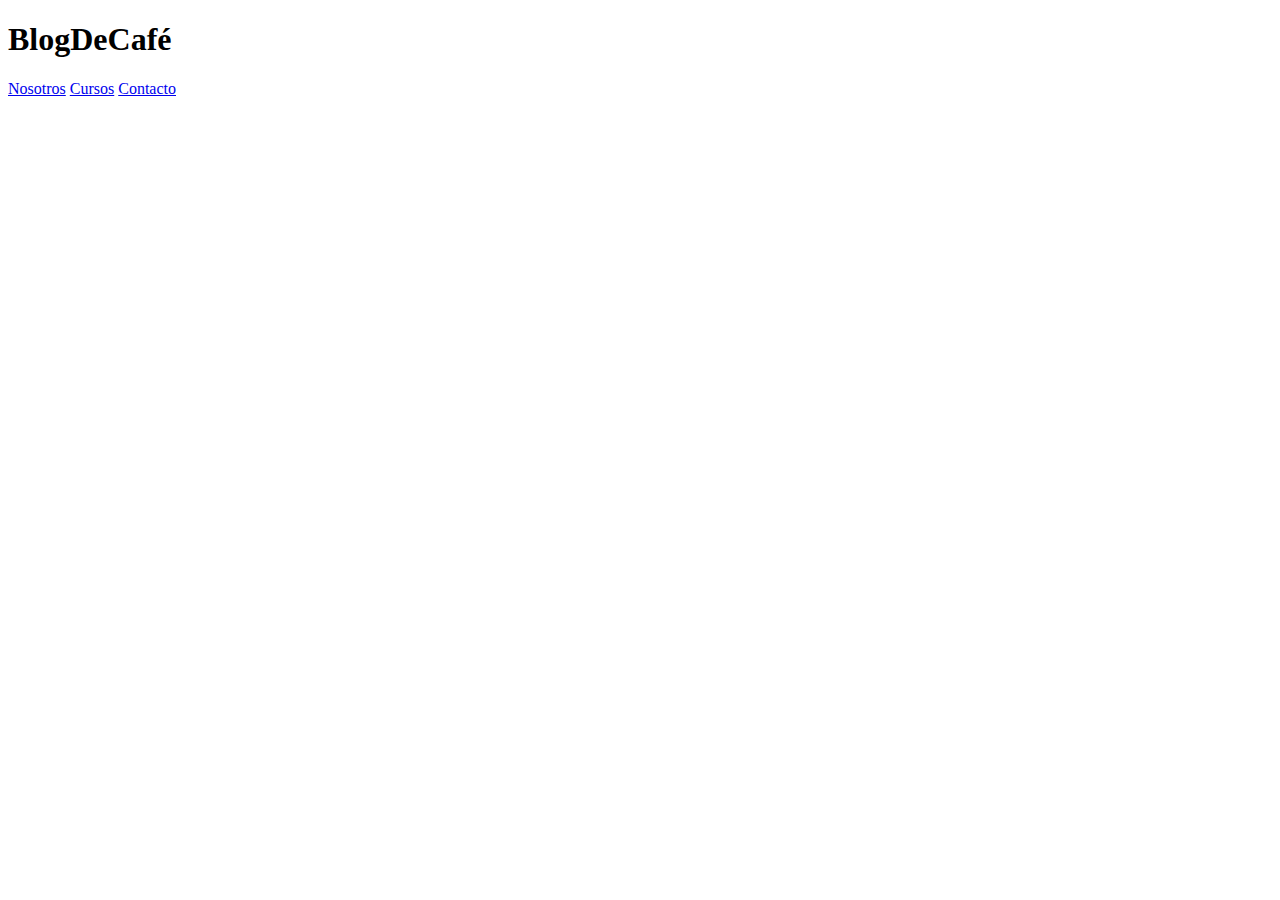
==== blogcafe/index.html @ f25bff40 "Empezammos este proyecto de Cafe Udemy" ====
<!DOCTYPE html>
<html lang="en">
<head>
    <meta charset="UTF-8">
    <meta name="viewport" content="width=device-width, initial-scale=1.0">
    <meta http-equiv="X-UA-Compatible" content="ie=edge">
    <title>Blog de Café</title>

    <link rel="stylesheet" href="css/style.css">
</head>
<body>

    <h1>BlogDeCafé</h1>

    <nav class="navegacion">
        <a href="#">Nosotros</a>
        <a href="#">Cursos</a>
        <a href="#">Contacto</a>
    </nav>
    
</body>
</html>
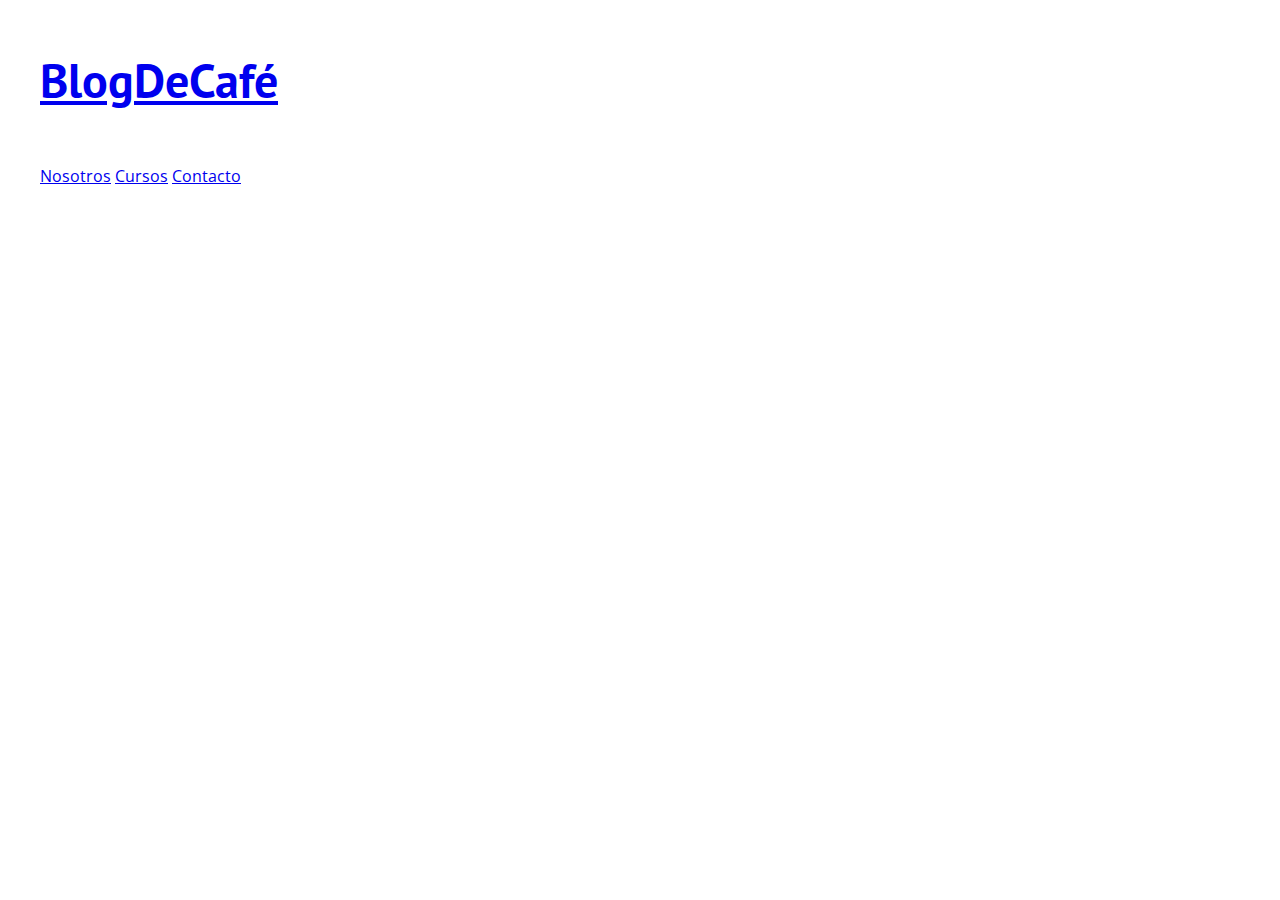
==== commit 9b87da6c: "Avanzando index.html parte header." ====
--- a/blogcafe/index.html
+++ b/blogcafe/index.html
@@ -5,18 +5,26 @@
     <meta name="viewport" content="width=device-width, initial-scale=1.0">
     <meta http-equiv="X-UA-Compatible" content="ie=edge">
     <title>Blog de Café</title>
-
+    <link href="https://fonts.googleapis.com/css2?family=Open+Sans&family=PT+Sans:wght@400;700&display=swap" rel="stylesheet"> 
+    <link rel="stylesheet" href="css/normalize.css.css">
     <link rel="stylesheet" href="css/style.css">
 </head>
 <body>
-
-    <h1>BlogDeCafé</h1>
-
-    <nav class="navegacion">
-        <a href="#">Nosotros</a>
-        <a href="#">Cursos</a>
-        <a href="#">Contacto</a>
-    </nav>
+    <header class="site-header">
+        <div class="contenedor">
+            <div class="barra">
+                <a href="/">
+                    <h1>Blog<span>DeCafé</span></h1>
+                </a>
+                <div class="navegacion">
+                    <a href="nosotros.html">Nosotros</a>
+                    <a href="cursos.html">Cursos</a>
+                    <a href="contacto.html">Contacto</a>
+                </div>
+            </div>    
+        </div>
+    </header>
+   
     
 </body>
 </html>--- a/blogcafe/css/style.css
+++ b/blogcafe/css/style.css
@@ -0,0 +1,61 @@
+html
+ {
+    box-sizing: border-box;
+    font-size: 62.5%;   /*10px = 1rem*/ 
+ }
+
+  *, *:before, *:after{
+    box-sizing: inherit;
+  }
+
+  body
+  {
+    font-family: 'Open Sans', sans-serif;
+    font-size: 1.6rem;
+    line-height: 2;
+  }
+
+  h1, h2, h3, h4
+  {
+    font-family: 'PT Sans', sans-serif;
+  }
+
+  h1
+  {
+    font-size: 4.8rem;
+  }
+
+  h2
+  {
+    font-size: 4rem;
+  }
+
+  h3
+  {
+    font-size: 3.2rem;
+  }
+
+  h4
+  {
+    font-size: 2.8rem;
+  }
+
+  img
+  {
+      max-width: 100%;
+  }
+
+
+  /* Utilidades */
+
+  .contenedor
+  {
+      max-width: 120rem;
+      margin: 0 auto;
+  }
+
+  .centrar-texto
+  {
+      text-align: center;
+  }
+
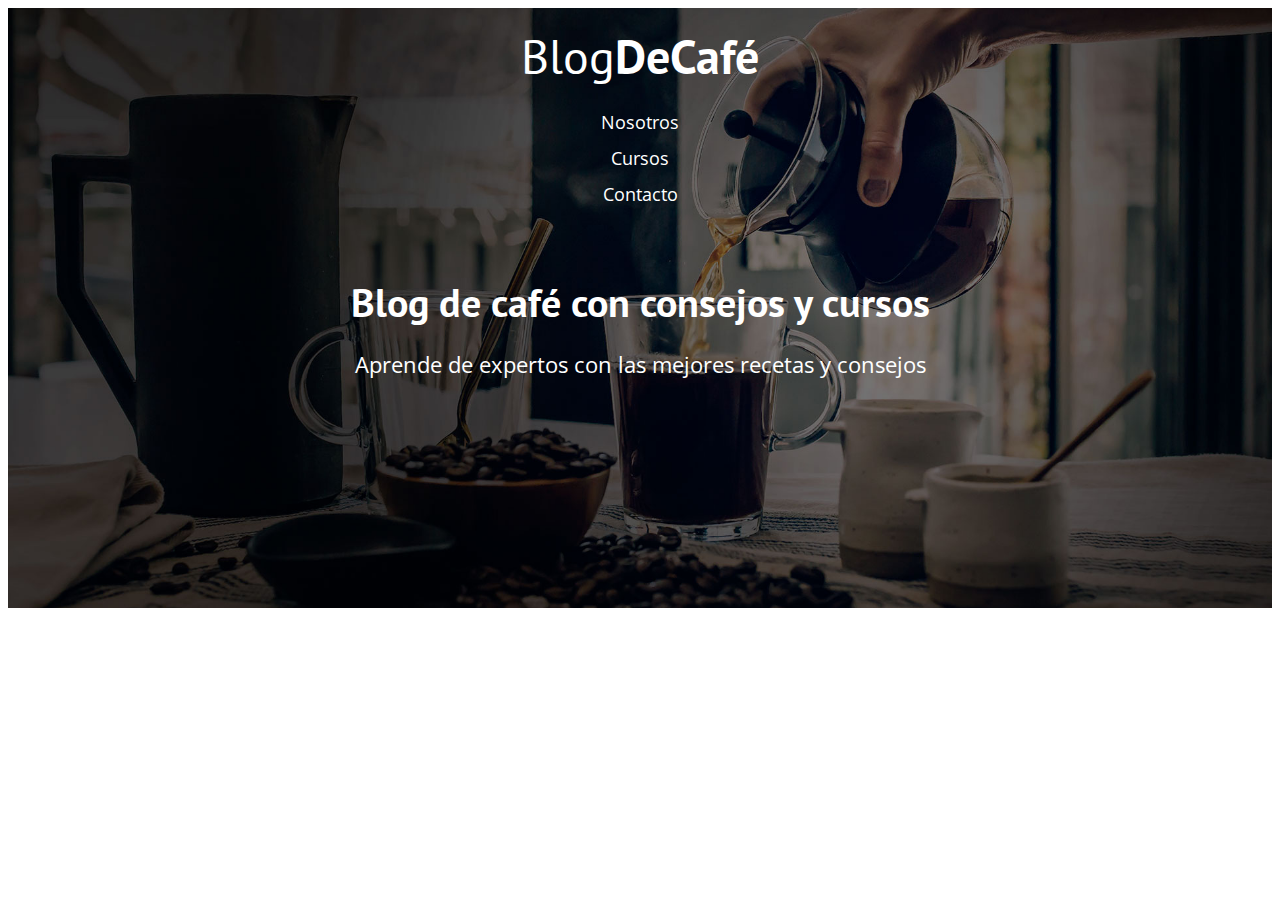
==== commit b834f86f: "Avanzamos el header de index, agregamos imagen de fondo, centralizamos texto, navegador, siguiente p" ====
--- a/blogcafe/index.html
+++ b/blogcafe/index.html
@@ -14,14 +14,20 @@
         <div class="contenedor">
             <div class="barra">
                 <a href="/">
-                    <h1>Blog<span>DeCafé</span></h1>
+                    <h1 class="no-margin">Blog<span>DeCafé</span></h1>
                 </a>
                 <div class="navegacion">
                     <a href="nosotros.html">Nosotros</a>
                     <a href="cursos.html">Cursos</a>
                     <a href="contacto.html">Contacto</a>
                 </div>
-            </div>    
+            </div>  
+            <div class="texto-header">
+                <h2 class="no-margin">
+                    Blog de café con consejos y cursos
+                </h2>
+                <p class="no-margin">Aprende de expertos con las mejores recetas y consejos</p>
+            </div>  
         </div>
     </header>
    
--- a/blogcafe/css/style.css
+++ b/blogcafe/css/style.css
@@ -59,3 +59,60 @@
       text-align: center;
   }
 
+  .no-margin
+  {
+    margin: 0;
+  }
+
+/* Header */
+
+.site-header
+{
+  background-image: url(../img/banner.jpg);
+  background-position: center center;
+  background-size: cover;
+  height: 60rem;
+}
+
+.site-header a
+{
+  color: #ffffff;
+  text-decoration: none;
+  text-align: center;
+}
+
+.site-header h1
+{
+  font-weight: 400;
+  /* text-align: center; */
+}
+
+.site-header span
+{
+  font-weight: 700;
+  
+}
+
+/* .navegacion 
+{
+  text-align: center;
+} */
+
+.navegacion a
+{
+  /* text-align: center; */
+  display: block;
+  font-size: 1.8rem;
+}
+
+.texto-header
+{
+  color: white;
+  text-align: center;
+  margin-top: 5rem;
+}
+
+.texto-header p
+{
+  font-size: 2.2rem;
+}
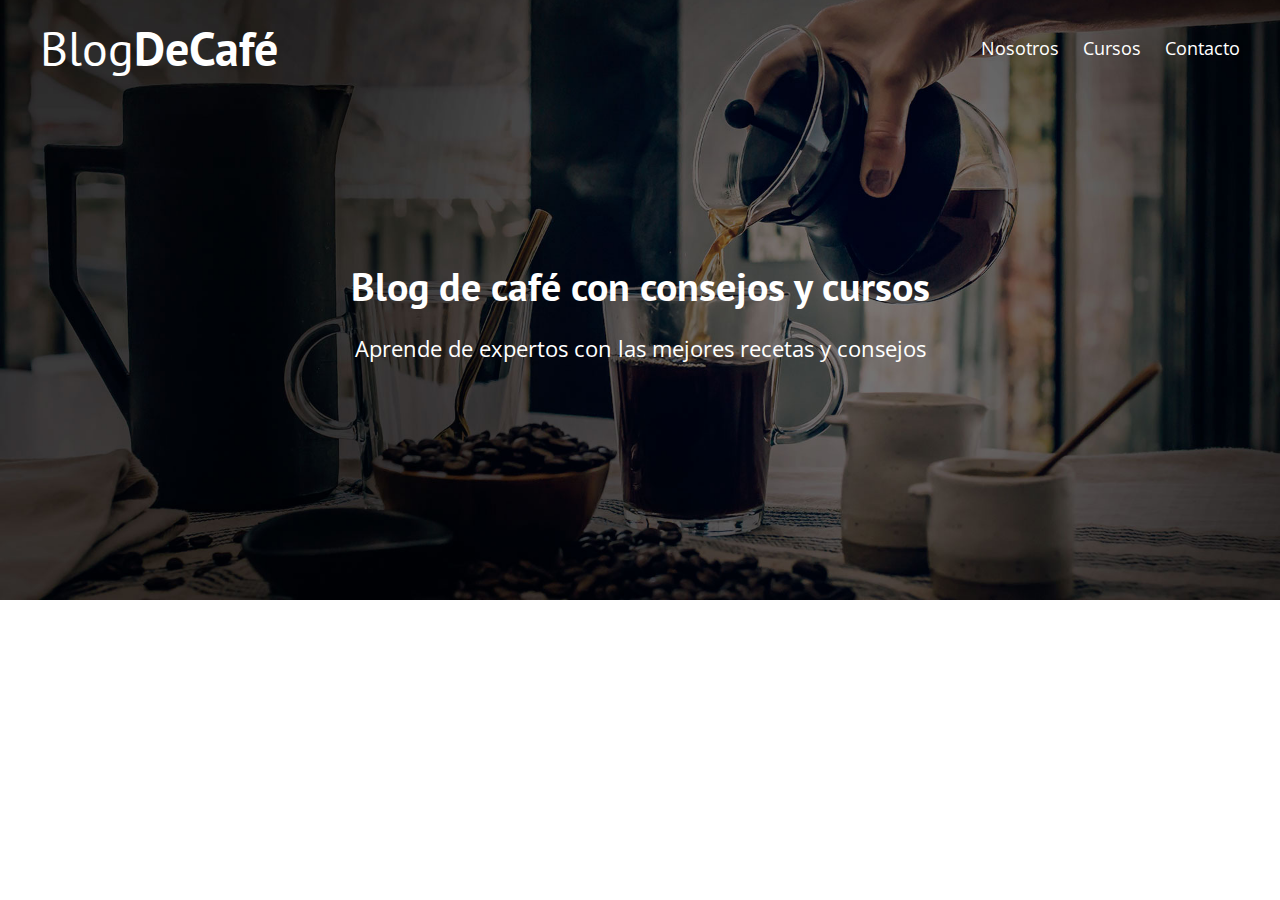
==== commit 2c8a2f2c: "Finalizamos header en index, aplicamos first mobile media query 768px." ====
--- a/blogcafe/index.html
+++ b/blogcafe/index.html
@@ -6,7 +6,7 @@
     <meta http-equiv="X-UA-Compatible" content="ie=edge">
     <title>Blog de Café</title>
     <link href="https://fonts.googleapis.com/css2?family=Open+Sans&family=PT+Sans:wght@400;700&display=swap" rel="stylesheet"> 
-    <link rel="stylesheet" href="css/normalize.css.css">
+    <link rel="stylesheet" href="css/normalize.css">
     <link rel="stylesheet" href="css/style.css">
 </head>
 <body>
--- a/blogcafe/css/style.css
+++ b/blogcafe/css/style.css
@@ -66,6 +66,25 @@
 
 /* Header */
 
+/* @media (min-width:768px) 
+{
+  .barra
+  {
+    display: flex;
+    justify-content: space-between;
+  }
+} */
+
+@media (min-width:768px) 
+{
+  .barra
+  {
+    display: flex;
+    justify-content: space-between;
+    align-items: center;
+  }
+}
+
 .site-header
 {
   background-image: url(../img/banner.jpg);
@@ -105,6 +124,20 @@
   font-size: 1.8rem;
 }
 
+@media (min-width:768px) 
+{
+  .navegacion a
+  {
+    display: inline;
+    margin-right: 2rem;
+  }
+
+  .navegacion a:last-of-type
+  {
+    margin: 0;
+  }
+}
+
 .texto-header
 {
   color: white;
@@ -112,7 +145,16 @@
   margin-top: 5rem;
 }
 
+@media (min-width:768px) 
+{
+  .texto-header
+  {
+    margin-top: 15rem;
+  }
+}
+
 .texto-header p
 {
   font-size: 2.2rem;
 }
+
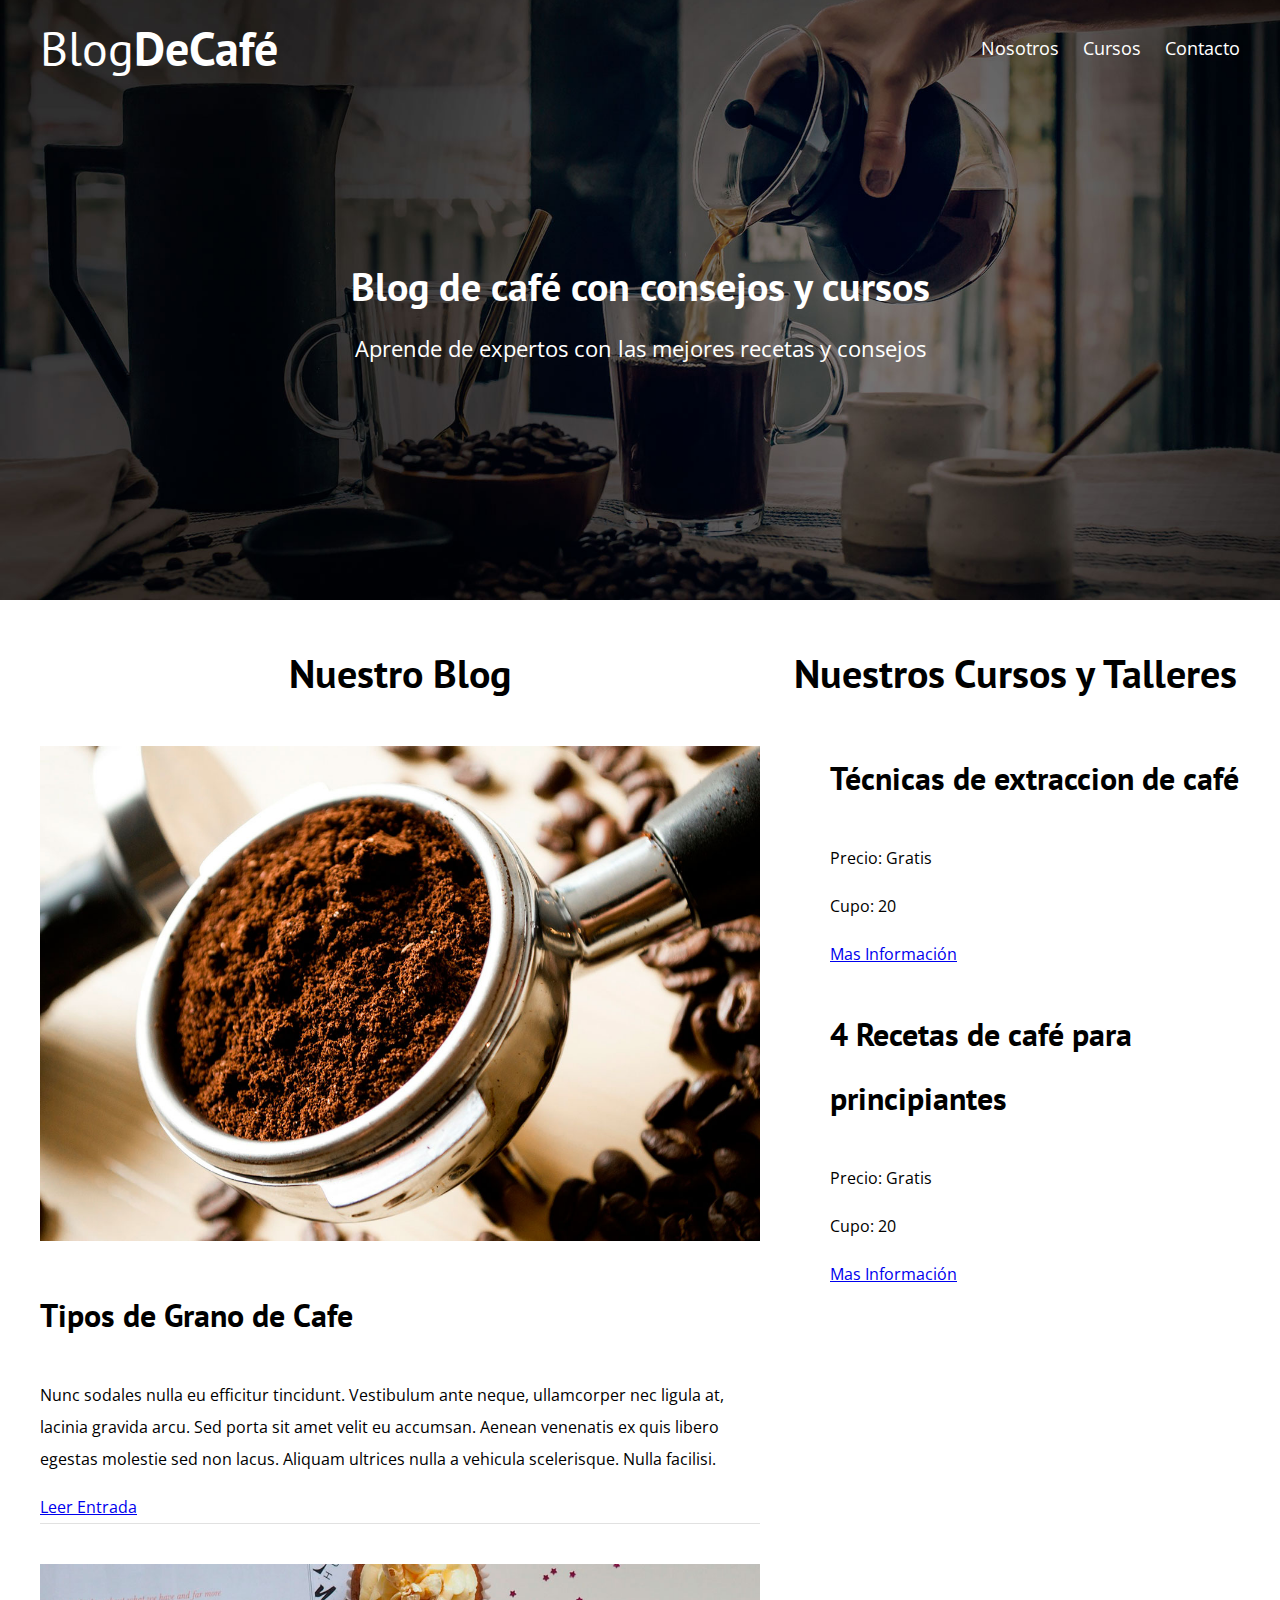
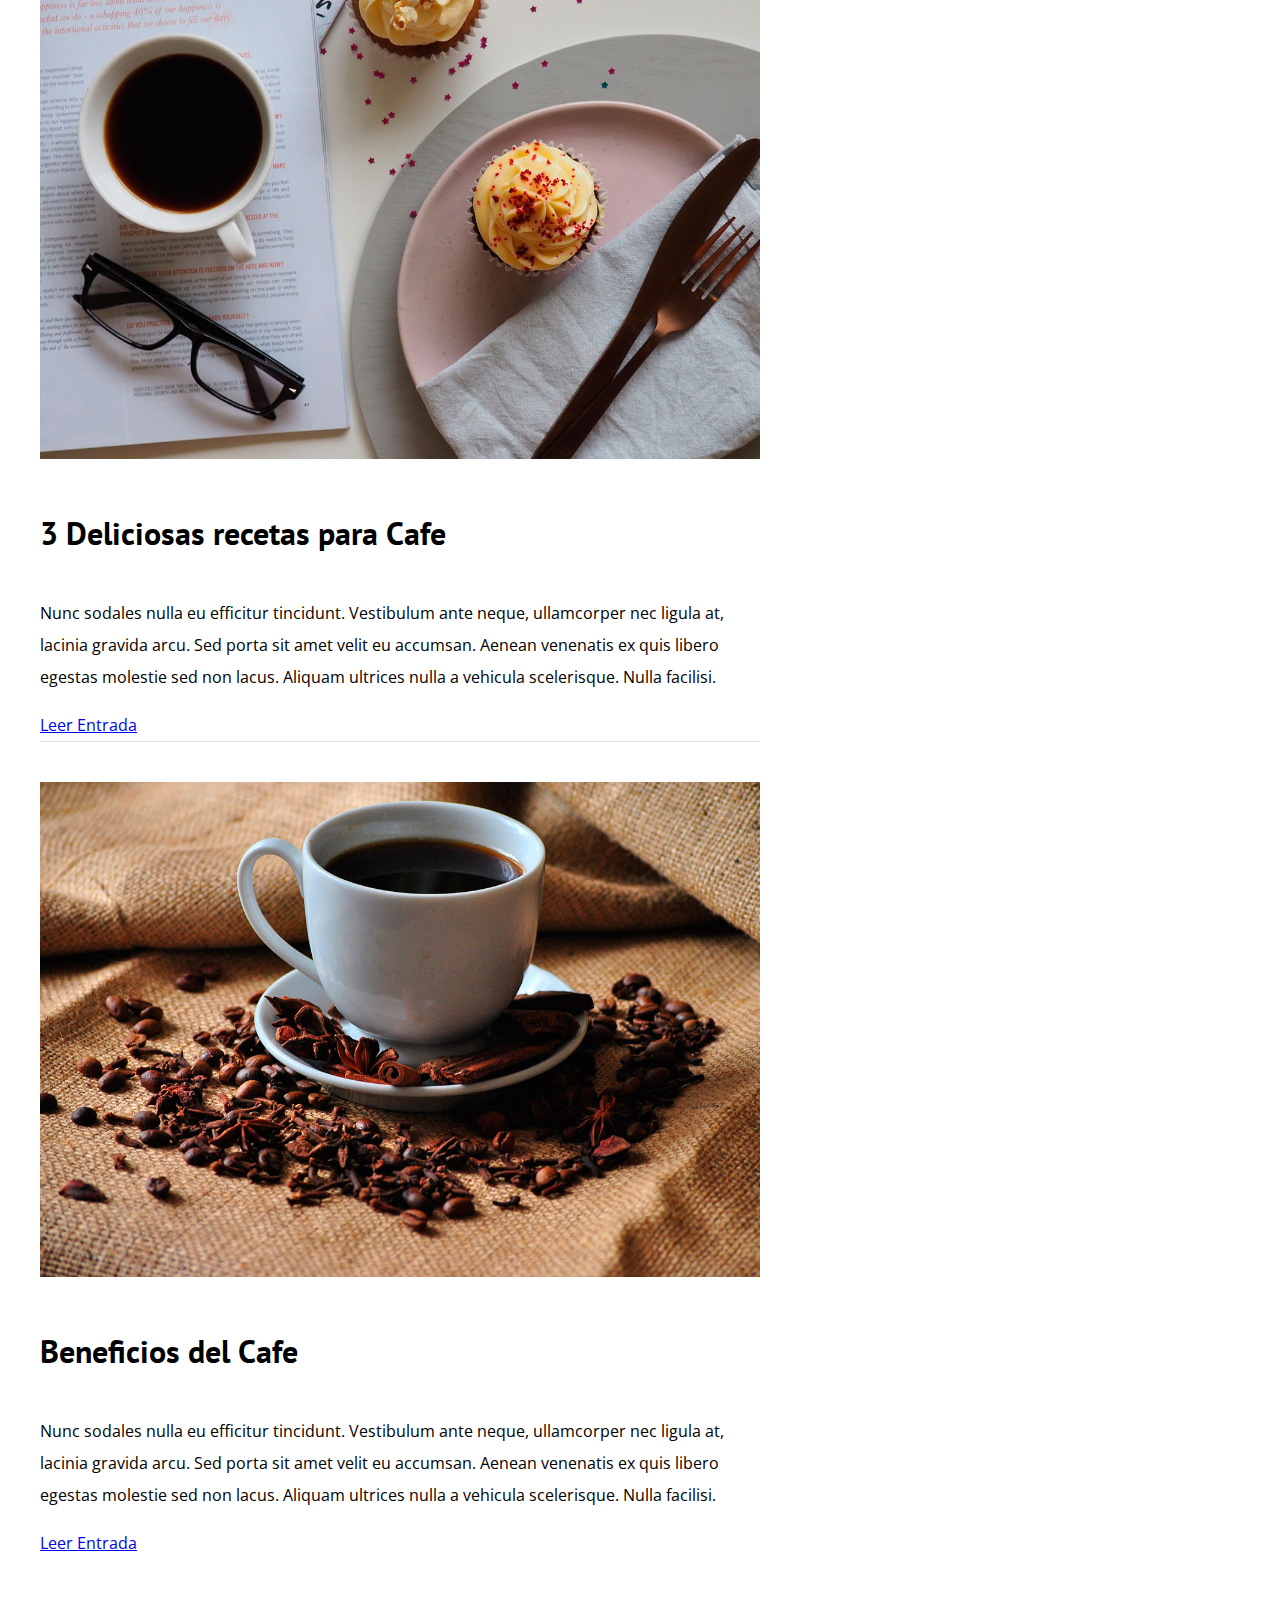
==== commit c542007a: "Trabajamos en main-index, first mobile y 768px,lado blog y aside cursos." ====
--- a/blogcafe/index.html
+++ b/blogcafe/index.html
@@ -31,6 +31,64 @@
         </div>
     </header>
    
+    <div class="contenido-principal contenedor">
+        <main class="blog">
+            <h2 class="centrar-texto">Nuestro Blog</h2>
+            <article class="entrada-blog">
+                <img src="img/blog1.jpg" alt="blog1" class="imagen">
+                <div class="contenido-blog">
+                    <h3>Tipos de Grano de Cafe</h3>
+                    <p>
+                        Nunc sodales nulla eu efficitur tincidunt. Vestibulum ante neque, ullamcorper nec ligula at, lacinia gravida arcu. Sed porta sit amet velit eu accumsan. Aenean venenatis ex quis libero egestas molestie sed non lacus. Aliquam ultrices nulla a vehicula scelerisque. Nulla facilisi.
+                    </p>
+                    <a href="entrada.html" class="boton boton-primario">Leer Entrada</a>
+                </div>
+            </article>
+
+            <article class="entrada-blog">
+                <img src="img/blog2.jpg" alt="blog2" class="imagen">
+                <div class="contenido-blog">
+                    <h3>3 Deliciosas recetas para Cafe</h3>
+                    <p>
+                        Nunc sodales nulla eu efficitur tincidunt. Vestibulum ante neque, ullamcorper nec ligula at, lacinia gravida arcu. Sed porta sit amet velit eu accumsan. Aenean venenatis ex quis libero egestas molestie sed non lacus. Aliquam ultrices nulla a vehicula scelerisque. Nulla facilisi.
+                    </p>
+                    <a href="entrada.html" class="boton boton-primario">Leer Entrada</a>
+                </div>
+            </article>
+
+            <article class="entrada-blog">
+                <img src="img/blog3.jpg" alt="blog3" class="imagen">
+                <div class="contenido-blog">
+                    <h3>Beneficios del Cafe</h3>
+                    <p>
+                        Nunc sodales nulla eu efficitur tincidunt. Vestibulum ante neque, ullamcorper nec ligula at, lacinia gravida arcu. Sed porta sit amet velit eu accumsan. Aenean venenatis ex quis libero egestas molestie sed non lacus. Aliquam ultrices nulla a vehicula scelerisque. Nulla facilisi.
+                    </p>
+                    <a href="entrada.html" class="boton boton-primario">Leer Entrada</a>
+                </div>
+            </article>
+        </main>
+
+        <aside class="cursos"> 
+            <h2 class="centrar-texto">Nuestros Cursos y Talleres</h2>
+            <ul class="lista-cursos">
+
+                <il class="curso">
+                    <h3>Técnicas de extraccion de café</h3>
+                    <p><span>Precio:</span>  Gratis</p>
+                    <p><span>Cupo:</span> 20</p>
+                    <a href="curso.html" class="boton boton-secundario">Mas Información</a>
+                </il>
+
+                <il class="curso">
+                    <h3>4 Recetas de café para principiantes</h3>
+                    <p><span>Precio:</span>  Gratis</p>
+                    <p><span>Cupo:</span> 20</p>
+                    <a href="curso.html" class="boton boton-secundario">Mas Información</a>
+                </il>
+
+            </ul>
+        </aside>
+    </div>
     
 </body>
 </html>--- a/blogcafe/css/style.css
+++ b/blogcafe/css/style.css
@@ -51,6 +51,7 @@
   .contenedor
   {
       max-width: 120rem;
+      width: 95%;
       margin: 0 auto;
   }
 
@@ -158,3 +159,64 @@
   font-size: 2.2rem;
 }
 
+/* Main - Blog */
+
+.contenido-principal
+{
+  display: flex;
+  flex-wrap: wrap;
+}
+/* 
+.blog
+{
+  flex: 0 0 calc(60% - 2rem);
+  
+}
+
+.cursos
+{
+  flex: 0 0 calc(40% - 2rem);
+} */
+
+.blog, .cursos
+{
+  flex: 0 0 100%;
+}
+
+.entrada-blog
+{
+  margin-bottom: 4rem;
+  border-bottom: 1px solid #e1e1e1;
+}
+
+.entrada-blog:last-of-type
+{
+  border: none;
+}
+
+.cursos
+{
+  order: -1;
+}
+
+
+
+@media (min-width:768px) 
+{
+  .contenido-principal
+  {
+    justify-content: space-between;
+  }
+
+  .blog
+  {
+    flex-basis: 60%;
+    /* order: -1; */
+  }
+
+  .cursos
+  {
+    flex-basis: calc(40% - 3rem);
+    order: +1;
+  }
+}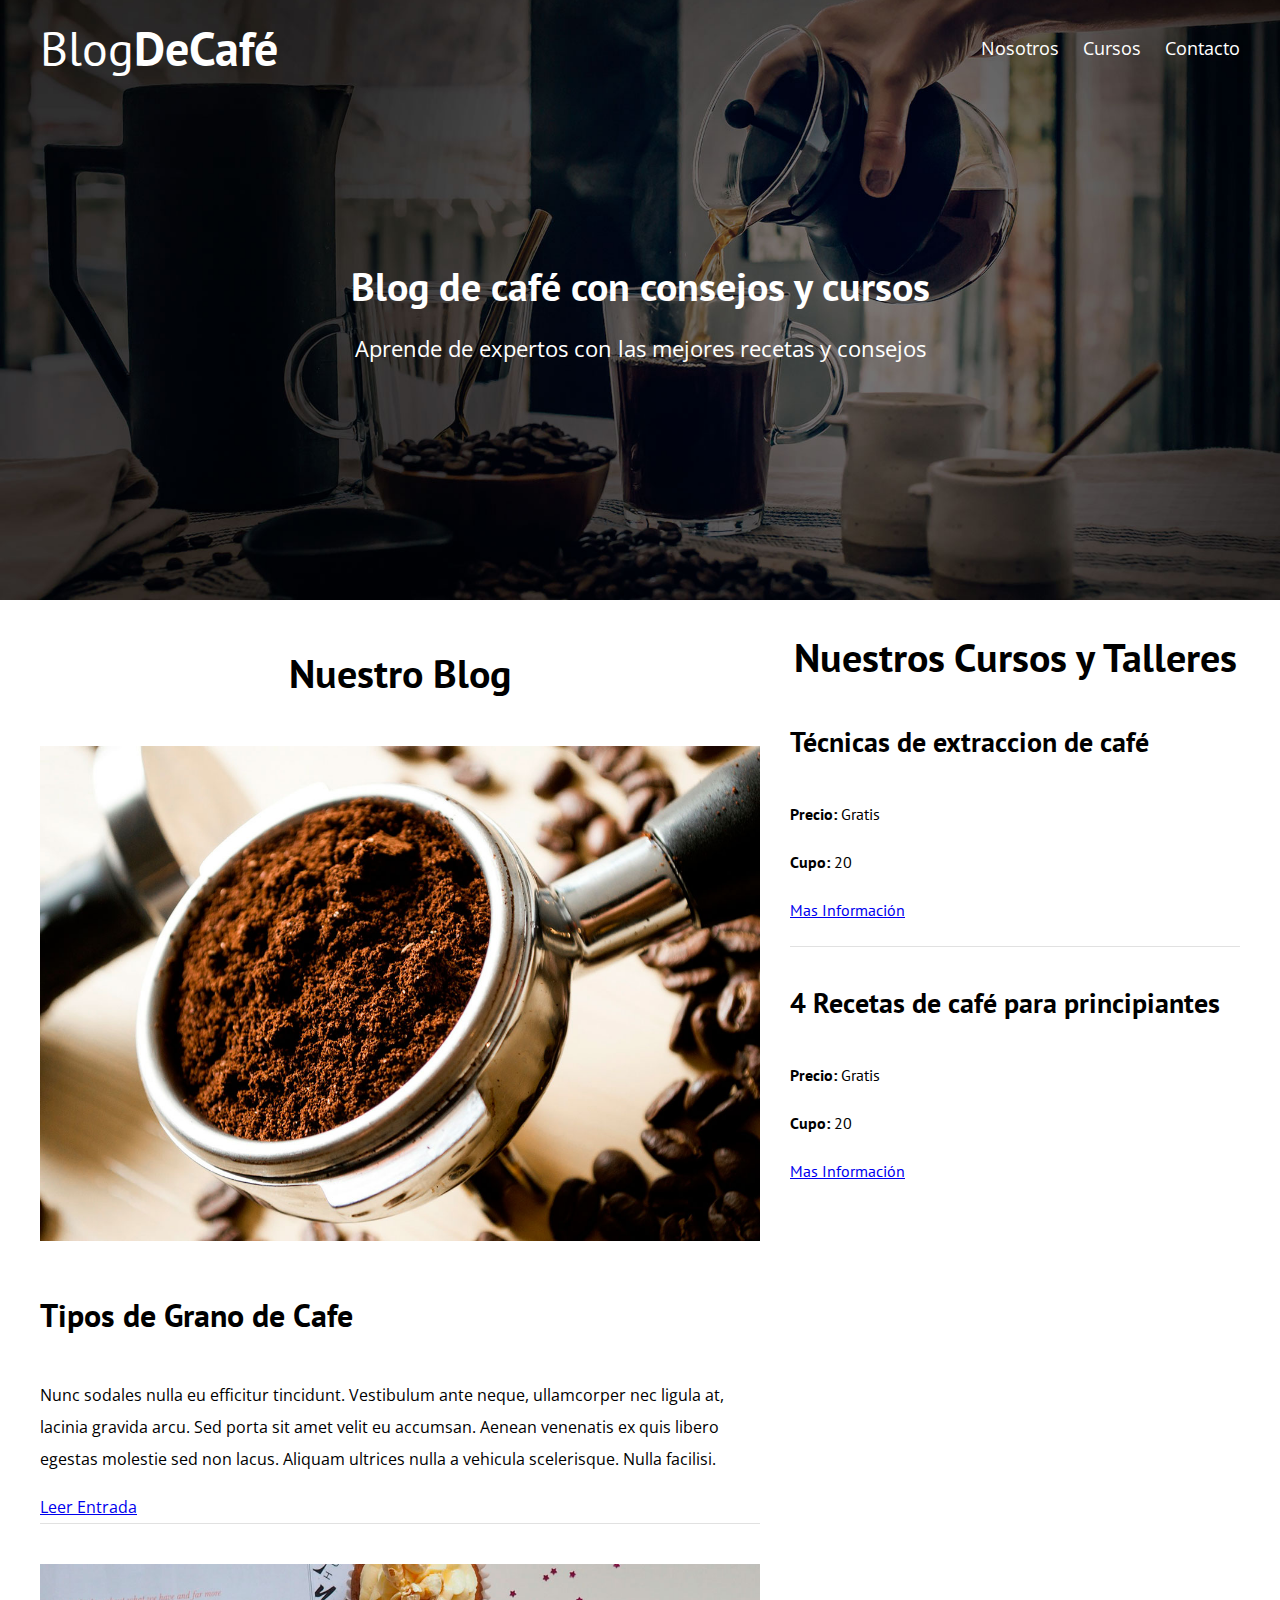
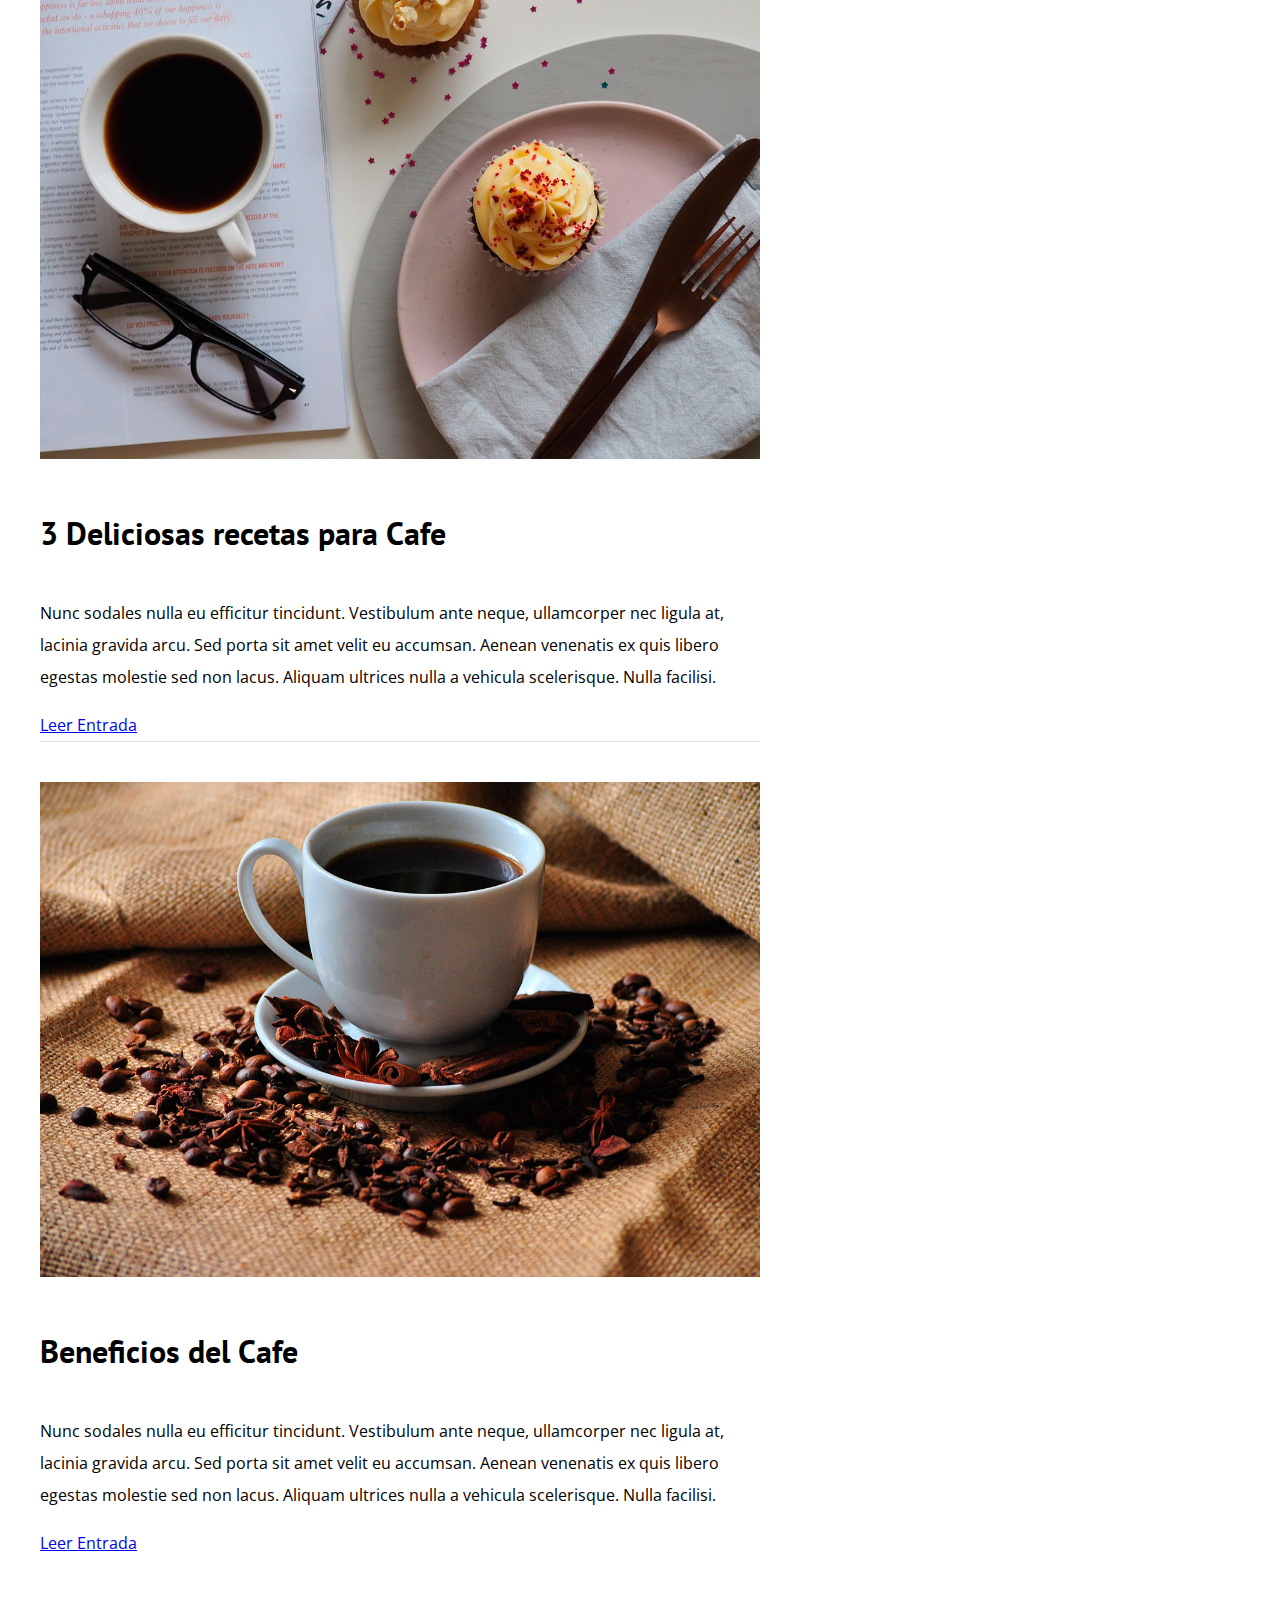
==== commit ec115fe9: "Trabajamos en la parte siderbar cursos, definicion de su estructura, pendiente los botones." ====
--- a/blogcafe/index.html
+++ b/blogcafe/index.html
@@ -72,19 +72,19 @@
             <h2 class="centrar-texto">Nuestros Cursos y Talleres</h2>
             <ul class="lista-cursos">
 
-                <il class="curso">
+                <li class="curso">
                     <h3>Técnicas de extraccion de café</h3>
-                    <p><span>Precio:</span>  Gratis</p>
-                    <p><span>Cupo:</span> 20</p>
+                    <p ><span>Precio:</span>  Gratis</p>
+                    <p ><span>Cupo:</span> 20</p>
                     <a href="curso.html" class="boton boton-secundario">Mas Información</a>
-                </il>
+                </li>
 
-                <il class="curso">
+                <li class="curso">
                     <h3>4 Recetas de café para principiantes</h3>
                     <p><span>Precio:</span>  Gratis</p>
                     <p><span>Cupo:</span> 20</p>
                     <a href="curso.html" class="boton boton-secundario">Mas Información</a>
-                </il>
+                </li>
 
             </ul>
         </aside>
--- a/blogcafe/css/style.css
+++ b/blogcafe/css/style.css
@@ -199,6 +199,11 @@
   order: -1;
 }
 
+.cursos h2
+{
+  line-height: 1.2;
+}
+
 
 
 @media (min-width:768px) 
@@ -219,4 +224,37 @@
     flex-basis: calc(40% - 3rem);
     order: +1;
   }
-}+}
+
+/* Cursos Sidebar */
+
+.lista-cursos
+{
+  padding: 0;
+  list-style: none;
+}
+
+.curso
+{
+  /* list-style: none; */
+  padding-bottom: 2rem;
+  border-bottom: 1px solid #e1e1e1;
+  font-family: 'PT Sans', sans-serif;
+}
+
+.curso:last-of-type
+{
+  border: none;
+}
+
+.curso span
+{
+  font-weight: 700;
+}
+
+.curso h3
+{
+  font-size: 2.8rem;
+}
+
+
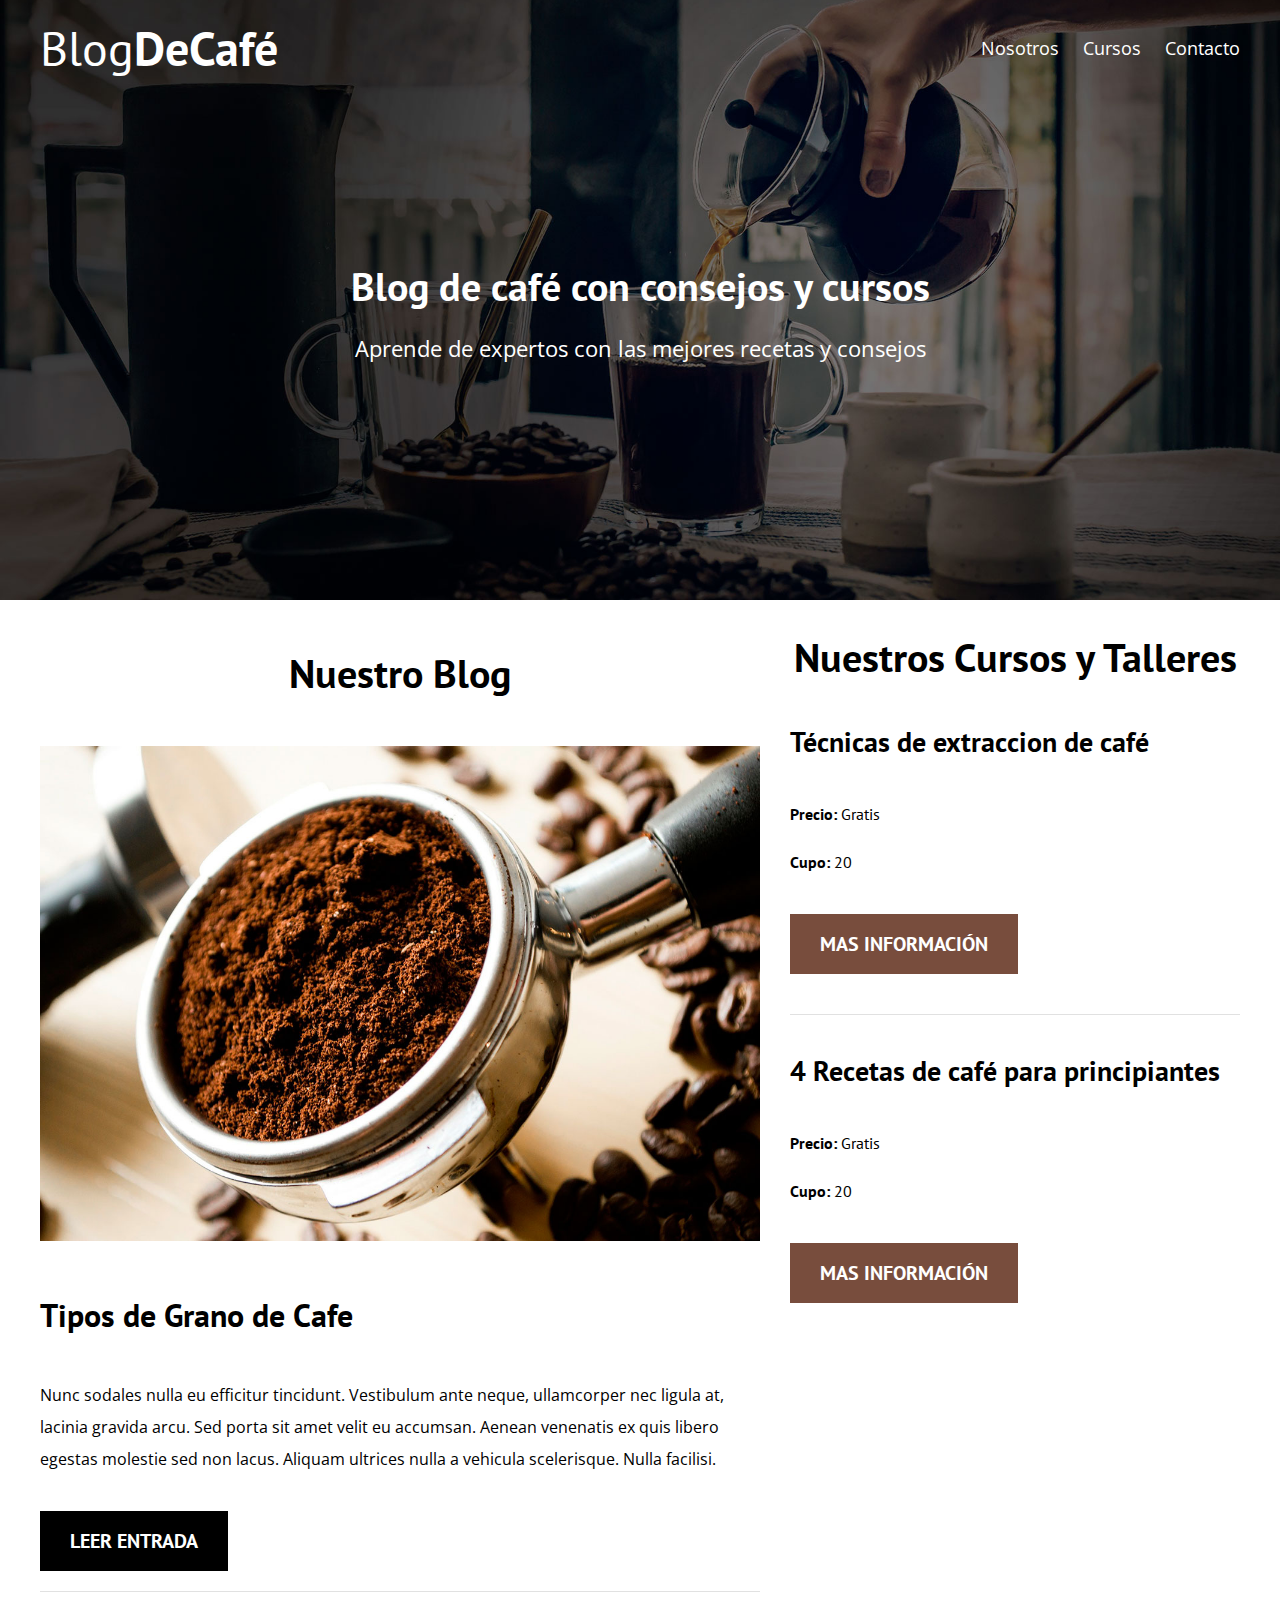
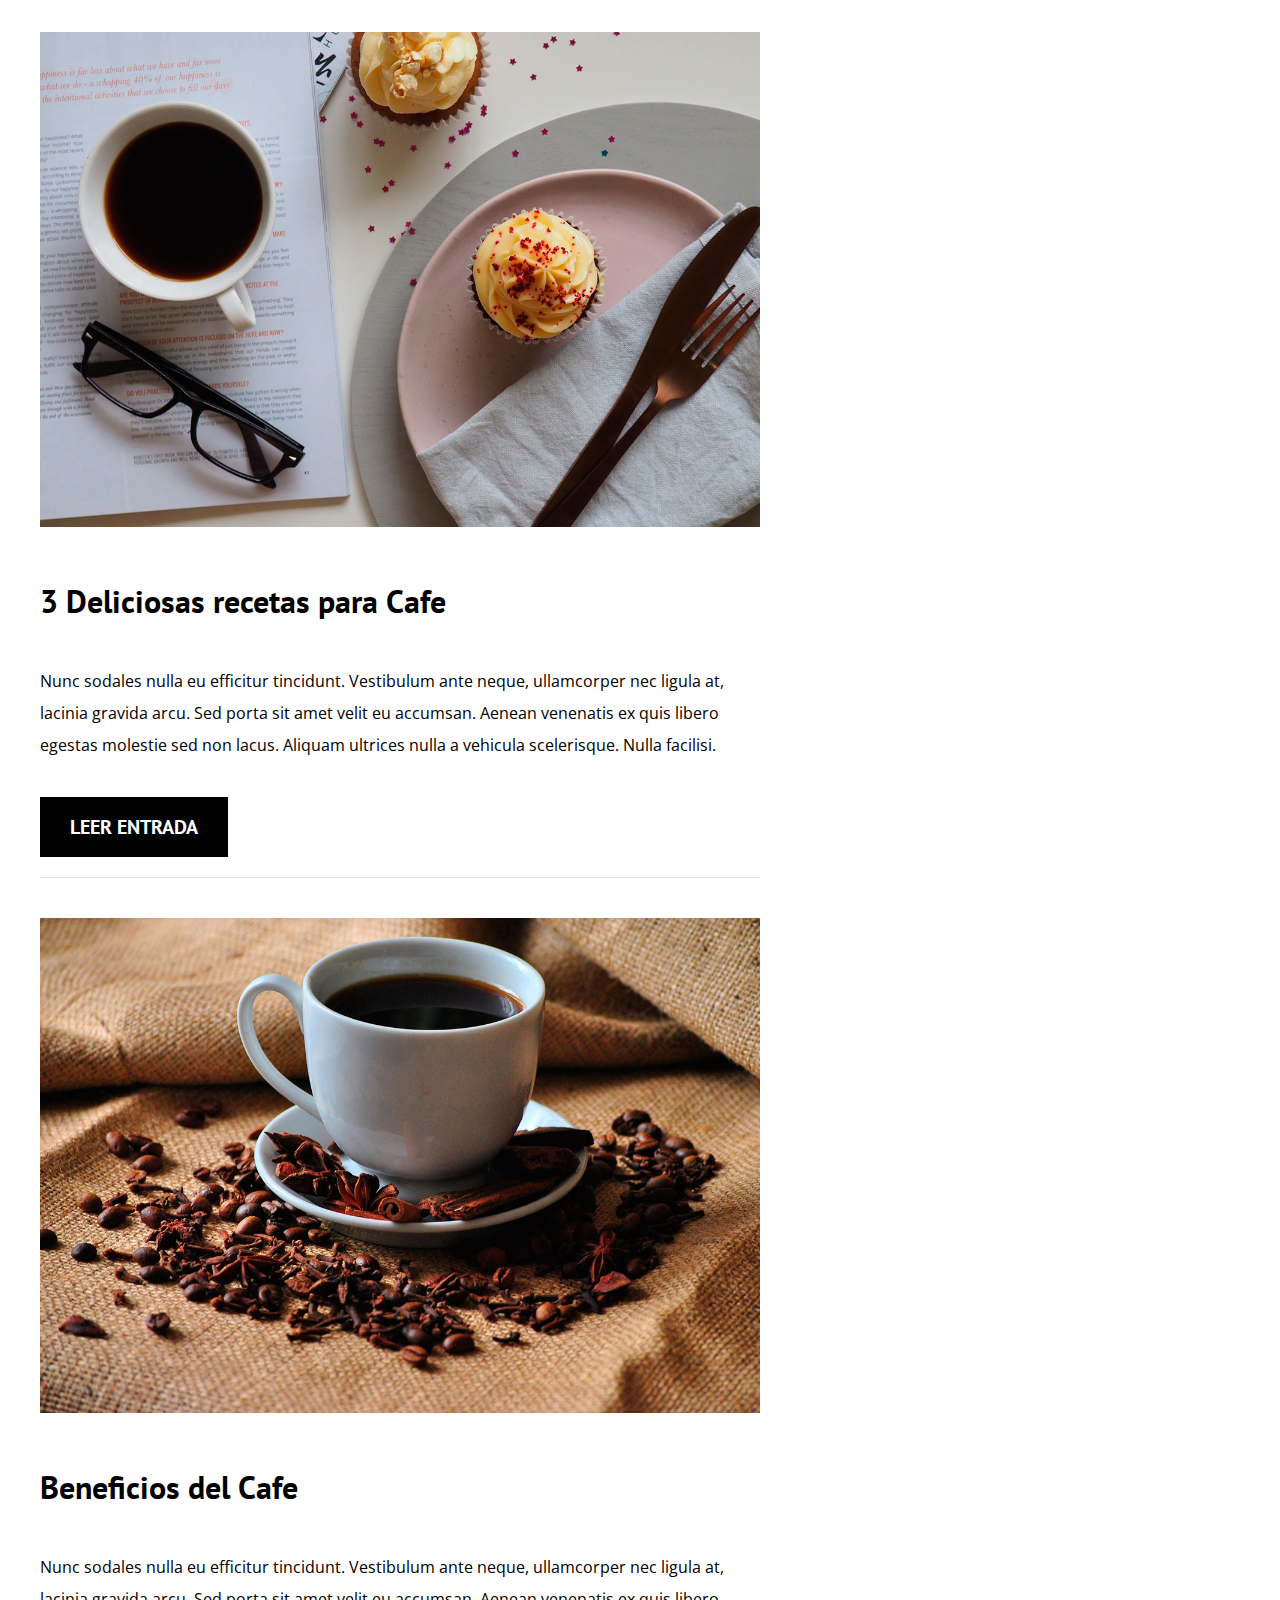
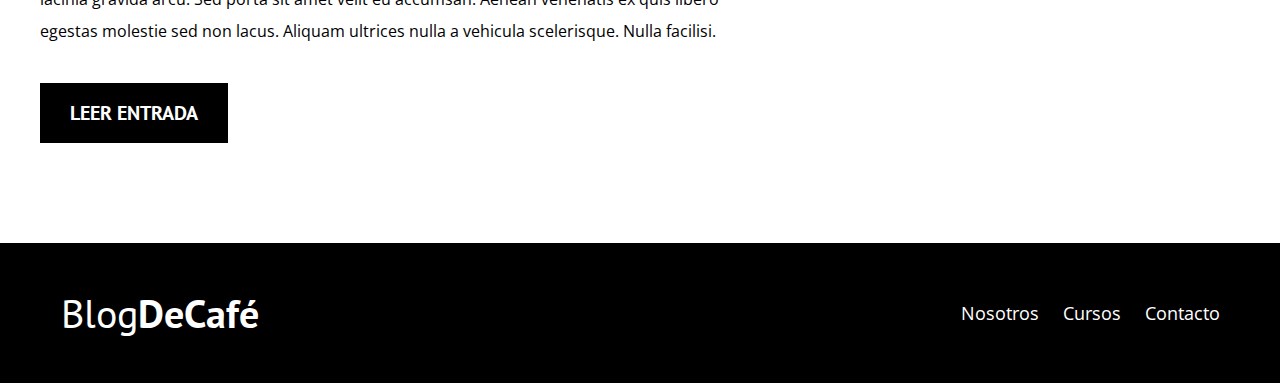
==== commit b5a83de9: "Finalizamos footer en index." ====
--- a/blogcafe/index.html
+++ b/blogcafe/index.html
@@ -89,6 +89,21 @@
             </ul>
         </aside>
     </div>
+
+    <footer class="site-footer">
+        <div class="contenedor">
+            <div class="barra">
+               <a href="/">
+                    <h2 class="no-margin">Blog<span>DeCafé</span></h2>
+               </a>
+               <div class="navegacion">
+                    <a href="nosotros.html">Nosotros</a>
+                    <a href="cursos.html">Cursos</a>
+                    <a href="contacto.html">Contacto</a>
+                </div>
+            </div>
+        </div>
+    </footer>
     
 </body>
 </html>--- a/blogcafe/css/style.css
+++ b/blogcafe/css/style.css
@@ -65,26 +65,40 @@
     margin: 0;
   }
 
+  /* Botones  */
+
+  .boton
+  {
+    display: block;
+    padding: 1rem 3rem;
+    text-align: center;
+    color: white;
+    text-decoration: none;
+    font-family: 'PT Sans', sans-serif;
+    font-weight: 700;
+    font-size: 2rem;
+    margin: 2rem 0;
+    text-transform: uppercase;
+  }
+
+  @media (min-width:768px) 
+  {
+    .boton
+    {
+      display: inline-block;
+    }
+  }
+
+  .boton-primario
+  {
+    background-color: #000000;
+  }
+
+  .boton-secundario
+  {
+    background-color: #784d3d;
+  }
 /* Header */
-
-/* @media (min-width:768px) 
-{
-  .barra
-  {
-    display: flex;
-    justify-content: space-between;
-  }
-} */
-
-@media (min-width:768px) 
-{
-  .barra
-  {
-    display: flex;
-    justify-content: space-between;
-    align-items: center;
-  }
-}
 
 .site-header
 {
@@ -118,9 +132,19 @@
   text-align: center;
 } */
 
+@media (min-width:768px) 
+{
+  .barra
+  {
+    display: flex;
+    justify-content: space-between;
+    align-items: center;
+  }
+}
+
+
 .navegacion a
 {
-  /* text-align: center; */
   display: block;
   font-size: 1.8rem;
 }
@@ -138,6 +162,7 @@
     margin: 0;
   }
 }
+
 
 .texto-header
 {
@@ -158,6 +183,8 @@
 {
   font-size: 2.2rem;
 }
+
+
 
 /* Main - Blog */
 
@@ -257,4 +284,36 @@
   font-size: 2.8rem;
 }
 
-
+/* Footer */
+
+.site-footer
+{
+  background-color: black;
+  padding: 3rem;
+  margin-top: 4rem;
+}
+
+.site-footer a
+{
+  color: #ffffff;
+  text-decoration: none;
+  text-align: center;
+}
+
+.site-footer h2
+{
+  color: #ffffff;
+  font-weight: 400;
+  
+}
+
+.site-footer span
+{
+  font-weight: 700;
+}
+
+
+
+
+
+
